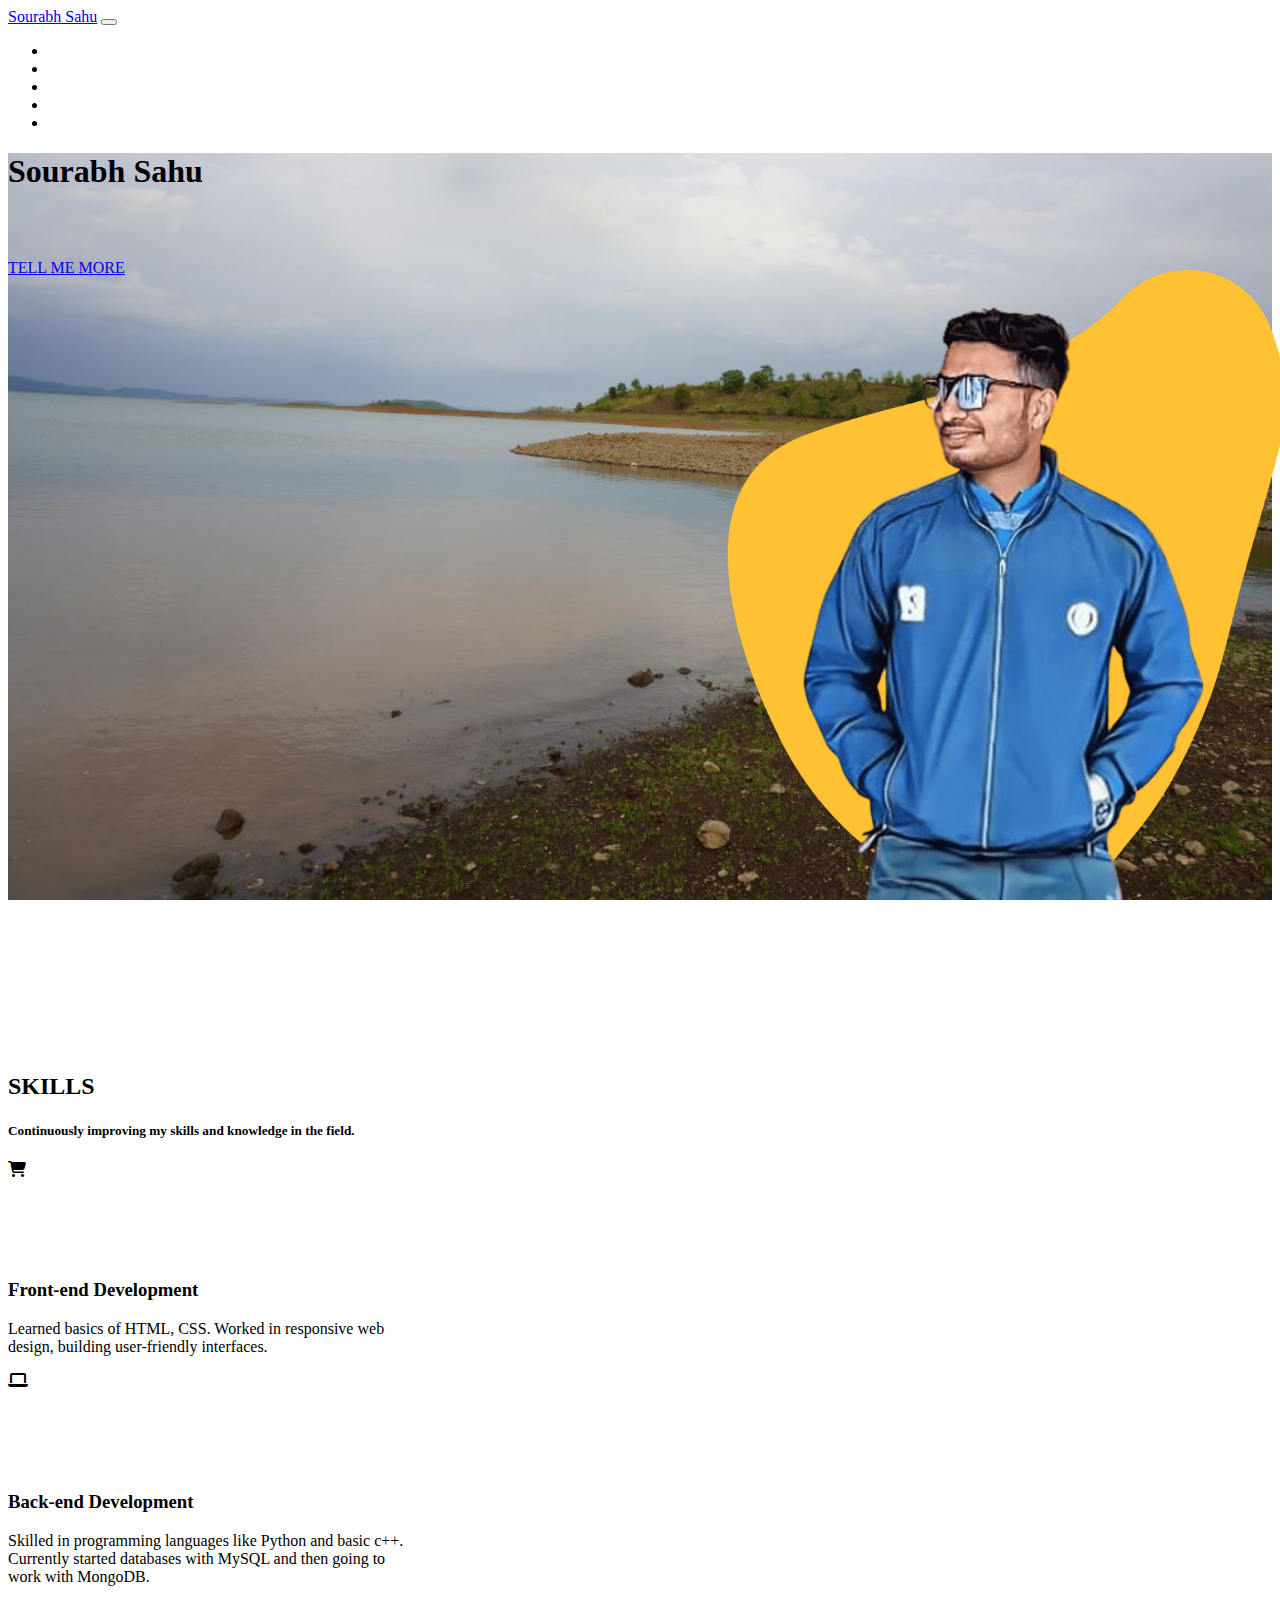
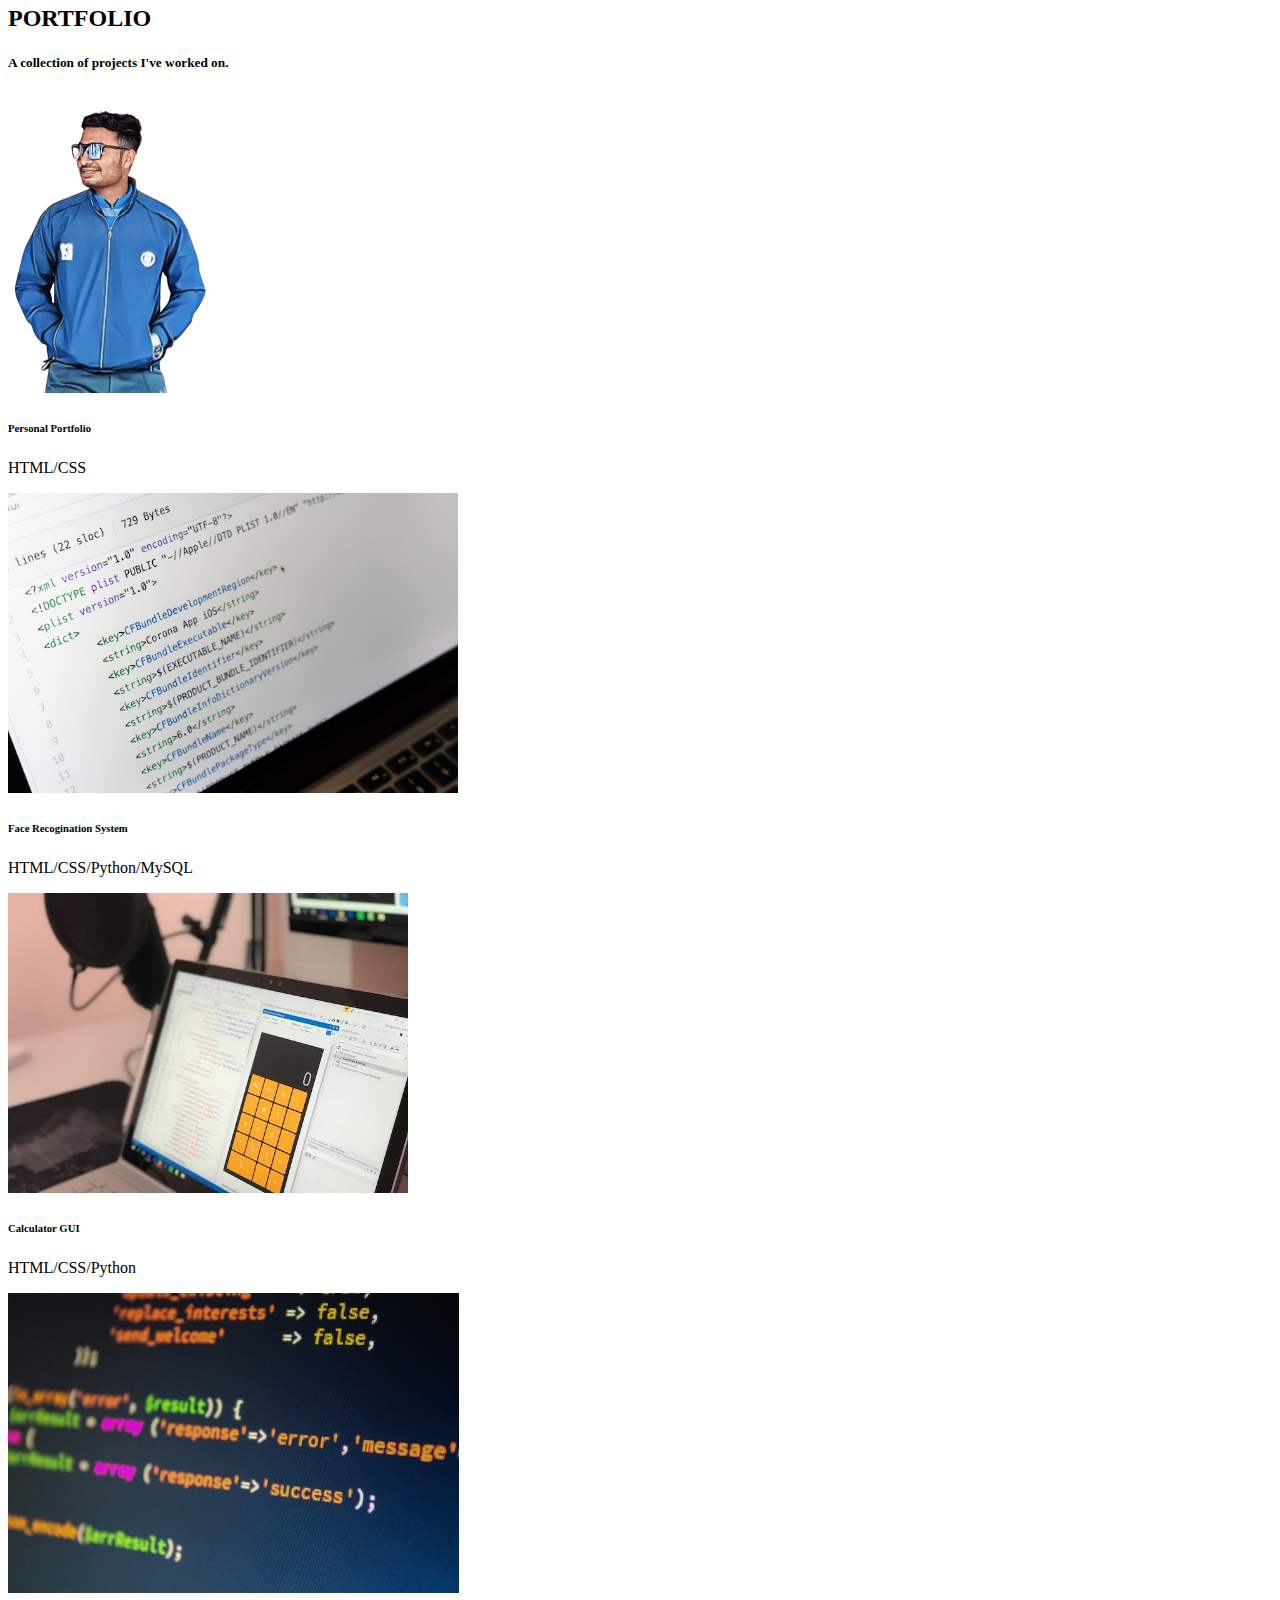
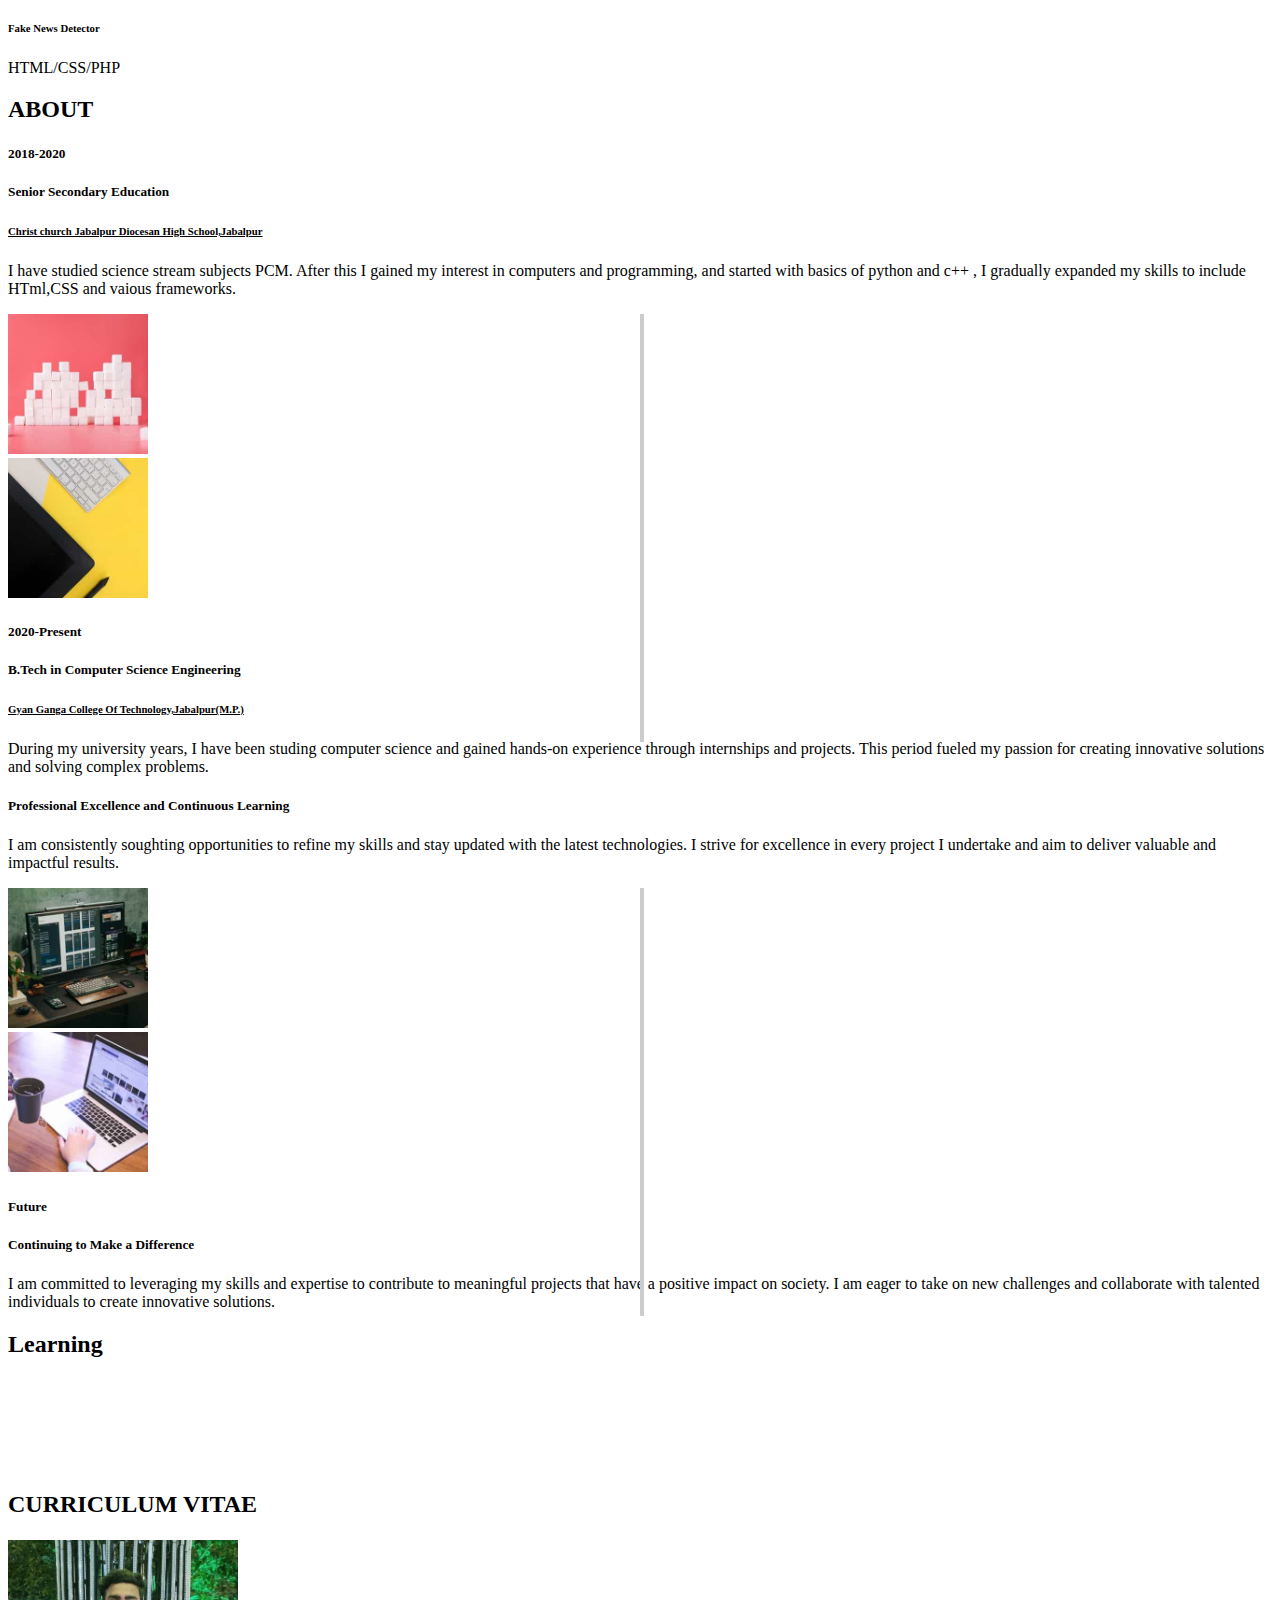
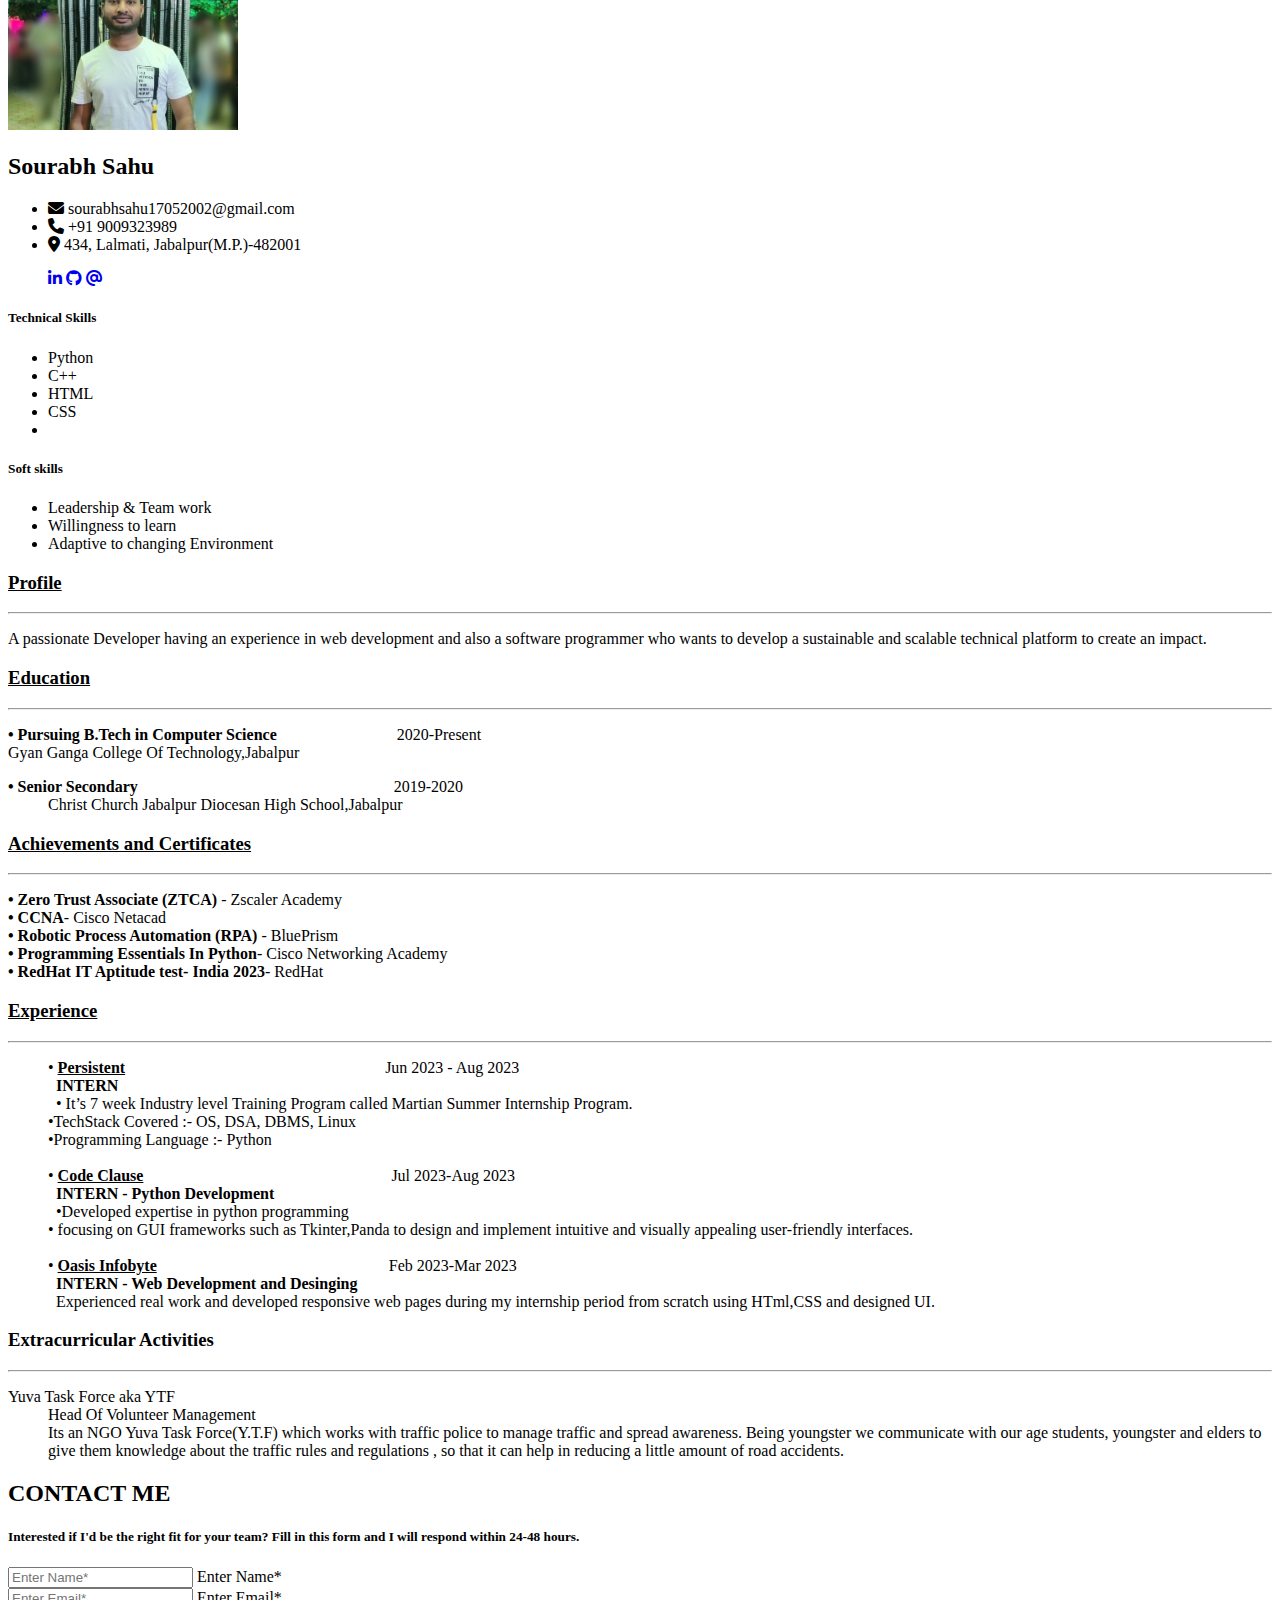
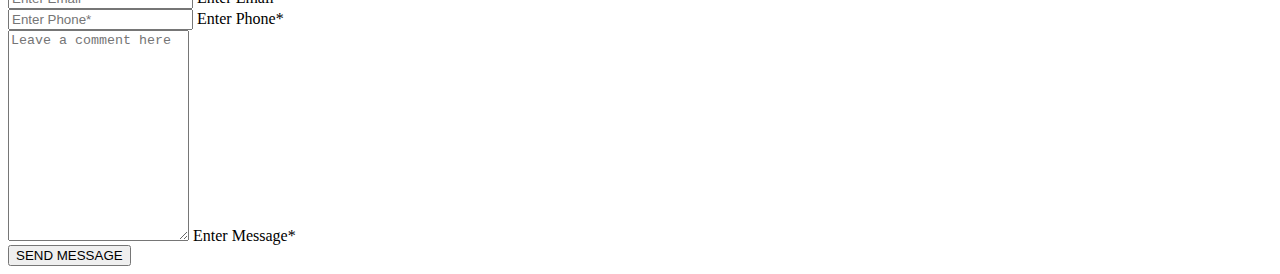
==== index.html @ a40537be "Add files via upload" ====
<!DOCTYPE html>
<html lang="en">
  <head>
    <meta charset="UTF-8" />
    <meta name="viewport" content="width=device-width, initial-scale=1.0" />
    <title>Sourabh's Portfolio</title>
    <!-- Linking CSS File -->
    <link rel="stylesheet" href="css/style.css" />
    <!-- Fontawesome link -->
    <link href="https://cdn.jsdelivr.net/npm/bootstrap@5.3.0-alpha1/dist/css/bootstrap.min.css" rel="stylesheet" integrity="sha384-GLhlTQ8iRABdZLl6O3oVMWSktQOp6b7In1Zl3/Jr59b6EGGoI1aFkw7cmDA6j6gD" crossorigin="anonymous">
    <!-- Bootstrap link -->
    <link rel="stylesheet" href="https://cdnjs.cloudflare.com/ajax/libs/font-awesome/6.3.0/css/all.min.css" />
  </head>
  <body>
    <!-- Header & Navbar -->
    <header class="bg-dark fixed-top">
      <nav class="container-xxl navbar navbar-expand-lg py-3 bg-dark navbar-dark">
        <div class="container-fluid">
          <a class="navbar-brand fw-bold fs-3" href="#">Sourabh Sahu</a>
          <button class="navbar-toggler" type="button" data-bs-toggle="collapse" data-bs-target="#navbarSupportedContent" aria-controls="navbarSupportedContent" aria-expanded="false" aria-label="Toggle navigation">
            <span class="navbar-toggler-icon"></span>
          </button>
          <div class="collapse navbar-collapse" id="navbarSupportedContent">
            <ul class="navbar-nav ms-auto mb-2 mb-lg-0">
              <li class="nav-item mx-2">
                <a class="nav-link" href="#skills">SKILLS</a>
              </li>
              <li class="nav-item mx-2">
                <a class="nav-link" href="#portfolio">PORTFOLIO</a>
              </li>
              <li class="nav-item mx-2">
                <a class="nav-link" href="#about">ABOUT</a>
              </li>
              <li class="nav-item mx-2">
                <a class="nav-link" href="#cv">CURRICULUM VITAE</a>
              </li>
              <li class="nav-item mx-2">
                <a class="nav-link" href="#contact">CONTACT ME</a>
              </li>
          </div>
        </div>
      </nav>
    </header>

    <!-- Hero or Showcase Section -->
    <section class="hero d-flex flex-column align-items-center justify-content-center">
      <div class="text-left">
        <h1 class="h1 text-DimGray fw-medium fst-italic">Sourabh Sahu</h1>
        <h2 class="display-3 text-Dimgray fw-bold"><br /> </h2>
        <a href="#skills" class="btn btn-lg fs-6 fw-medium mt-5 btn-primary p-3">TELL ME MORE</a>
      </div>
      
      <div class="images">
        <img src="images/shape.png" class="shape">
        <img src="images/mine.png" class="mine">
    </div>
    </section>
    
    <!-- Skills Section -->
    <section class="container py-5" id="skills">
      <div class="row mt-4 py-3">
        <div class="col-12 d-flex flex-column text-center justify-content-center">
          <h2>SKILLS</h2>
          <h5 class="text-secondary fw-normal py-2 fst-italic">Continuously improving my skills and knowledge in the field.</h5>
        </div>
      </div>
      <div class="row d-flex justify-content-between mx-0">
        <div class="card mt-5 d-flex flex-column align-items-center text-center bg-white p-4" style="width: 25rem">
          <i class="text-white bg-primary d-flex align-items-center justify-content-center fs-2 rounded-circle fa-solid fa-cart-shopping"></i>
          <h3 class="mt-4 h4">Front-end Development</h3>
          <p class="text-center">Learned basics of HTML, CSS. Worked in responsive web design, building user-friendly interfaces.</p>
        </div>
        <div class="card mt-5 d-flex flex-column align-items-center text-center bg-white p-4" style="width: 25rem">
          <i class="text-white bg-primary d-flex align-items-center justify-content-center fs-2 rounded-circle fa-solid fa-laptop"></i>
          <h3 class="mt-4 h4">Back-end Development</h3>
          <p class="text-center">Skilled in programming languages like Python and basic c++. Currently started databases with MySQL and then going to work with MongoDB.</p>
        </div>
        <!--<div class="card mt-5 d-flex flex-column align-items-center text-center bg-white p-4" style="width: 25rem">
          <i class="text-white bg-primary d-flex align-items-center justify-content-center fs-2 rounded-circle fa-solid fa-mobile-screen-button"></i>
          <h3 class="mt-4 h4">Mobile App Development</h3>
          <p class="text-center">Proficient in developing mobile apps for iOS and Android using frameworks like React Native. Experienced in building engaging and intuitive mobile user interfaces.</p>
        </div>-->
      </div>
    </section>

    <!-- Portfolio Section -->
    <section class="container py-5" id="portfolio">
      <div class="row mt-4 py-3">
        <div class="col-12 d-flex flex-column text-center justify-content-center">
          <h2>PORTFOLIO</h2>
          <h5 class="text-secondary fw-normal py-2 fst-italic">A collection of projects I've worked on.</h5>
        </div>
        <div class="row mt-5 mx-0 justify-content-center align-items-center">
          <div class="col-lg-3 col-md-4 col-12 card-wrapper">
            <div class="card mt-4">
              <img src="images/mine.png" class="img-fluid" alt="portfolio-img">
              <div class="card-body text-center">
                <h6 class="card-title">Personal Portfolio</h6>
                <p class="card-text text-secondary">HTML/CSS</p>
              </div>
            </div>
          </div>
          <div class="col-lg-3 col-md-4 card-wrapper">
            <div class="card mt-4">
              <img src="images/landing-page.jpg" class="img-fluid" alt="portfolio-img">
              <div class="card-body text-center">
                <h6 class="card-title">Face Recogination System</h6>
                <p class="card-text text-secondary">HTML/CSS/Python/MySQL</p>
              </div>
            </div>
          </div>
          <div class="col-lg-3 col-md-4 card-wrapper">
            <div class="card mt-4">
              <img src="images/calculator-app.jpg" class="img-fluid" alt="portfolio-img">
              <div class="card-body text-center">
                <h6 class="card-title">Calculator GUI</h6>
                <p class="card-text text-secondary">HTML/CSS/Python</p>
              </div>
            </div>
          </div>
          <div class="col-lg-3 col-md-4 card-wrapper">
            <div class="card mt-4">
              <img src="images/blog.jpg" class="img-fluid" alt="portfolio-img">
              <div class="card-body text-center">
                <h6 class="card-title">Fake News Detector</h6>
                <p class="card-text text-secondary">HTML/CSS/PHP</p>
              </div>
            </div>
          </div>
        </div>
      </div>      
    </section>

    <!-- About Section -->
    <section class="container py-5" id="about">
      <div class="row mt-4 py-3">
        <div class="col-12 d-flex flex-column text-center">
          <h2>ABOUT</h2>
          <h5 class="text-secondary fw-normal py-2 fst-italic"></h5>
        </div>
      </div>
      <div class="row flex-row-reverse flex-md-row mt-5 pt-5">
        <div class="col-9 col-md-5 text-md-end">
          <h5>2018-2020</h5>
          <h5>Senior Secondary Education</h5>
          <h6><b><u>Christ church Jabalpur Diocesan High School,Jabalpur</b></u></h5>
          <p>I have studied science stream subjects PCM. After this I gained my interest in computers and programming, and started with basics of python and c++ , I gradually expanded my skills to include HTml,CSS and vaious frameworks.</p>
        </div>
        <div class="col-3 col-md-2 img text-center">
          <img class="rounded-circle border border-5 border-dark-subtle img-fluid" src="images/about-img-1.jpg" alt="img">
        </div>
      </div>
      <div class="row justify-content-md-end mt-5 pt-5">
        <div class="col-3 col-md-2 img text-center">
          <img class="rounded-circle border border-5 border-dark-subtle img-fluid" src="images/about-img-2.jpg" alt="img">
        </div>
        <div class="col-9 col-md-5">
          <h5>2020-Present</h5>
          <h5>B.Tech in Computer Science Engineering</h5>
          <h6><u><b>Gyan Ganga College Of Technology,Jabalpur(M.P.)</u></b></h6>
          <p>During my university years, I have been studing computer science and gained hands-on experience through internships and projects. This period fueled my passion for creating innovative solutions and solving complex problems.</p>
        </div>
      </div>
      <div class="row flex-row-reverse flex-md-row mt-5 pt-5">
        <div class="col-9 col-md-5 text-md-end">
          <h5>Professional Excellence and Continuous Learning</h5>
          <p>I am consistently soughting opportunities to refine my skills and stay updated with the latest technologies. I strive for excellence in every project I undertake and aim to deliver valuable and impactful results.</p>
        </div>
        <div class="col-3 col-md-2 img text-center">
          <img class="rounded-circle border border-5 border-dark-subtle img-fluid" src="images/about-img-3.jpg" alt="img">
        </div>
      </div>
      <div class="row justify-content-md-end mt-5 pt-5">
        <div class="col-3 col-md-2 img text-center">
          <img class="rounded-circle border border-5 border-dark-subtle img-fluid" src="images/about-img-4.jpg" alt="img">
        </div>
        <div class="col-9 col-md-5">
          <h5>Future</h5>
          <h5>Continuing to Make a Difference</h5>
          <p>I am committed to leveraging my skills and expertise to contribute to meaningful projects that have a positive impact on society. I am eager to take on new challenges and collaborate with talented individuals to create innovative solutions.</p>
        </div>
      </div>
      <div class="row justify-content-md-center mt-5 pt-5">
        <div class="col-3 col-md-2 d-flex justify-content-center hire-text">
          <h2 class="h4 d-flex justify-content-center align-items-center bg-primary text-white rounded-circle border border-5 border-dark-subtle">Learning</h2>
        </div>
      </div>      
    </section>

    <!-- Curriculum Vitae Section -->
    <section class="container py-5" id="cv">
      <div class="row mt-4 py-3">
        <div class="col-12 d-flex flex-column text-center">
          <h2>CURRICULUM VITAE</h2>
          <h5 class="text-secondary fw-normal py-2 fst-italic"></h5>
        </div>
      </div>
      <div class="row">
        <div class="col-lg-4 mt-5 order-lg-0 order-1 text-center">
          <img class="img-fluid rounded-circle border border-5 border-dark-subtle" src="images/wa.jpeg" alt="profile-img">
          <h2 class="mt-3">Sourabh Sahu</h2>
          <ul class="list-unstyled contact-info">
            <li><i class="fas fa-envelope me-2"></i> sourabhsahu17052002@gmail.com</li>
            <li><i class="fas fa-phone me-2"></i> +91 9009323989</li>
            <li><i class="fas fa-map-marker-alt me-2"></i> 434, Lalmati, Jabalpur(M.P.)-482001</li>
          </ul>
          <ul class="social-icons my-5 d-flex justify-content-center">
            <a href="https://www.linkedin.com/in/sourabh-sahu-481422209/" class="bg-primary mx-2 text-white d-flex align-items-center justify-content-center text-decoration-none rounded-circle"><i class="fa-brands fa-linkedin-in"></i></a>
            <a href="https://github.com/Sourabh-CSE" class="bg-primary mx-2 text-white d-flex align-items-center justify-content-center text-decoration-none rounded-circle"><i class="fa-brands fa-github"></i></a>
            <a href="#" class="bg-primary mx-2 text-white d-flex align-items-center justify-content-center text-decoration-none rounded-circle"><i class="fa-brands fa-at"></i></a>
          </ul>
          <h5>Technical Skills</h5>
          <ul class="list-unstyled">
            <li>Python</li>
            <li>C++</li>
            <li>HTML</li>
            <li>CSS</li>
            <li></li>
            <!-- Add or remove skills as needed -->
          </ul>
          <h5>Soft skills</h5>
          <ul class="list-unstyled">
            <li>Leadership & Team work</li>
            <li>Willingness to learn</li>
            <li>Adaptive to changing Environment</li>
            <!-- Add or remove interests as needed -->
          </ul>
        </div>
        <div class="col-lg-7 order-lg-1 order-0 mt-5 text-start">
          <h3><u>Profile</u></h3>
          <hr>
          <p>A passionate Developer having an experience in web development and also a software programmer who wants to develop a sustainable and scalable technical platform to create an impact.</p>
          <!--<h3>Highlights of Qualifications</h3>
          <hr>
          <ul>
            <li>Qualification 1</li>
            <li>Qualification 2</li>
            <li>Qualification 3</li>
            <!-- Add or remove qualifications as needed -->
          </ul>
          <h3><u>Education</u></h3>
          <hr>
          <dl>
            <b>&#x2022; Pursuing B.Tech in Computer Science</b>   &nbsp;&nbsp;&nbsp;&nbsp;&nbsp;&nbsp;&nbsp;&nbsp;&nbsp;&nbsp;&nbsp;&nbsp;&nbsp;&nbsp;&nbsp;&nbsp;&nbsp;&nbsp;&nbsp;&nbsp;&nbsp;&nbsp;&nbsp;&nbsp;&nbsp;&nbsp;&nbsp;&nbsp; 2020-Present<br>
                        Gyan Ganga College Of Technology,Jabalpur
          </dl>
          <dl>
            <b>&#x2022; Senior Secondary</b>   &nbsp;&nbsp;&nbsp;&nbsp;&nbsp;&nbsp;&nbsp;&nbsp;&nbsp;&nbsp;&nbsp;&nbsp;&nbsp;&nbsp;&nbsp;&nbsp;&nbsp;&nbsp;&nbsp;&nbsp;&nbsp;&nbsp;&nbsp;&nbsp;&nbsp;&nbsp;&nbsp;&nbsp;&nbsp;&nbsp;&nbsp;&nbsp;&nbsp;&nbsp;&nbsp;&nbsp;&nbsp;&nbsp;&nbsp;&nbsp;&nbsp;&nbsp;&nbsp;&nbsp;&nbsp;&nbsp;&nbsp;&nbsp;&nbsp;&nbsp;&nbsp;&nbsp;&nbsp;&nbsp;&nbsp;&nbsp;&nbsp;&nbsp;&nbsp;&nbsp;&nbsp;&nbsp; 2019-2020<br>
            <dd>Christ Church Jabalpur Diocesan High School,Jabalpur</dd>
      
          </dl>
          <h3><u>Achievements and Certificates</u></h3>
          <hr>
          <dl>
            <pr><b>&#x2022; Zero Trust Associate (ZTCA) </b>- Zscaler Academy<br>
                <b>&#x2022; CCNA</b>- Cisco Netacad<br>
                <b>&#x2022; Robotic Process Automation (RPA) </b>- BluePrism<br>
                <b>&#x2022; Programming Essentials In Python</b>- Cisco Networking Academy<br>
                <b>&#x2022; RedHat IT Aptitude test- India 2023</b>- RedHat</pr>
          </dl>
          <h3><u>Experience</u></h3>
          <hr>
          <dl>
            <dd>
            <pr>&#x2022; <b><u>Persistent</u></b>   &nbsp;&nbsp;&nbsp;&nbsp;&nbsp;&nbsp;&nbsp;&nbsp;&nbsp;&nbsp;&nbsp;&nbsp;&nbsp;&nbsp;&nbsp;&nbsp;&nbsp;&nbsp;&nbsp;&nbsp;&nbsp;&nbsp;&nbsp;&nbsp;&nbsp;&nbsp;&nbsp;&nbsp;&nbsp;&nbsp;&nbsp;&nbsp;&nbsp;&nbsp;&nbsp;&nbsp;&nbsp;&nbsp;&nbsp;&nbsp;&nbsp;&nbsp;&nbsp;&nbsp;&nbsp;&nbsp;&nbsp;&nbsp;&nbsp;&nbsp;&nbsp;&nbsp;&nbsp;&nbsp;&nbsp;&nbsp;&nbsp;&nbsp;&nbsp;&nbsp;&nbsp;&nbsp;&nbsp; Jun 2023 - Aug 2023<br>
            <b>&nbsp;&nbsp;INTERN</b><br>
            &nbsp;&nbsp;&#x2022; It’s 7 week Industry level Training Program called Martian Summer Internship Program. <br>
                        &#x2022;TechStack Covered :- OS, DSA, DBMS, Linux <br>
                        &#x2022;Programming Language :- Python
            </pr>
            </dd>
            <dd>
            <br><pr>&#x2022;   <b><u>Code Clause</u></b>   &nbsp;&nbsp;&nbsp;&nbsp;&nbsp;&nbsp;&nbsp;&nbsp;&nbsp;&nbsp;&nbsp;&nbsp;&nbsp;&nbsp;&nbsp;&nbsp;&nbsp;&nbsp;&nbsp;&nbsp;&nbsp;&nbsp;&nbsp;&nbsp;&nbsp;&nbsp;&nbsp;&nbsp;&nbsp;&nbsp;&nbsp;&nbsp;&nbsp;&nbsp;&nbsp;&nbsp;&nbsp;&nbsp;&nbsp;&nbsp;&nbsp;&nbsp;&nbsp;&nbsp;&nbsp;&nbsp;&nbsp;&nbsp;&nbsp;&nbsp;&nbsp;&nbsp;&nbsp;&nbsp;&nbsp;&nbsp;&nbsp;&nbsp;&nbsp;&nbsp; Jul 2023-Aug 2023<br>
              <b>&nbsp;&nbsp;INTERN - Python Development</b><br>
              &nbsp;&nbsp;&#x2022;Developed expertise in python programming <br>
              &#x2022; focusing on GUI frameworks such as Tkinter,Panda to design and implement intuitive and visually appealing user-friendly interfaces.
            </pr>
            </dd>
            <dd>
            <br><pr>&#x2022;   <b><u>Oasis Infobyte</u></b>   &nbsp;&nbsp;&nbsp;&nbsp;&nbsp;&nbsp;&nbsp;&nbsp;&nbsp;&nbsp;&nbsp;&nbsp;&nbsp;&nbsp;&nbsp;&nbsp;&nbsp;&nbsp;&nbsp;&nbsp;&nbsp;&nbsp;&nbsp;&nbsp;&nbsp;&nbsp;&nbsp;&nbsp;&nbsp;&nbsp;&nbsp;&nbsp;&nbsp;&nbsp;&nbsp;&nbsp;&nbsp;&nbsp;&nbsp;&nbsp;&nbsp;&nbsp;&nbsp;&nbsp;&nbsp;&nbsp;&nbsp;&nbsp;&nbsp;&nbsp;&nbsp;&nbsp;&nbsp;&nbsp;&nbsp;&nbsp;&nbsp;Feb 2023-Mar 2023<br>
              <b>&nbsp;&nbsp;INTERN - Web Development and Desinging</b><br>
              &nbsp;&nbsp;Experienced real work and developed responsive web pages during my internship period from scratch using HTml,CSS and designed UI.
            </pr>
            </dd>
            <!-- Add or remove work experience entries as needed -->
          </dl>
          <h3>Extracurricular Activities</h3>
          <hr>
          <dl>
            <dt>Yuva Task Force aka YTF</dt>
            <dd>Head Of Volunteer Management</dd>
            <dd>Its an NGO Yuva Task Force(Y.T.F) which works with traffic police to manage traffic and spread awareness. Being youngster we communicate with our age students, youngster and elders to give them knowledge about the traffic rules and regulations , so that it can help in reducing a little amount of road accidents.</dd>
          </dl>
        </div>
      </div>      
    </section>

     <!-- Contact Section -->
     <section class="py-5" id="contact">
      <div class="container-xxl py-5">
        <div class="col-12 d-flex flex-column text-center justify-content-center">
          <h2 class="text-white">CONTACT ME</h2>
          <h5 class="text-white fw-normal py-2 fst-italic">Interested if I'd be the right fit for your team? Fill in this form and I will respond within 24-48 hours.</h5>
        </div>
        <div class="row pt-4 mt-5">
          <div class="col-12">
            <form action="#" method="POST">
              <div class="row d-flex justify-content-center">
                <div class="col-lg-6">
                  <div class="form-floating mb-3">
                    <input type="text" class="form-control" id="floatingInput" placeholder="Enter Name*" required>
                    <label for="floatingInput">Enter Name*</label>
                  </div>
                  <div class="form-floating mb-3">
                    <input type="email" class="form-control" id="floatingEmail" placeholder="Enter Email*" required>
                    <label for="floatingEmail">Enter Email*</label>
                  </div>
                  <div class="form-floating mb-3">
                    <input type="number" class="form-control" id="floatingPassword" placeholder="Enter Phone*" required>
                    <label for="floatingPassword">Enter Phone*</label>
                  </div>
                </div>
                <div class="form-floating col-lg-6">
                  <textarea class="form-control" placeholder="Leave a comment here" id="floatingMessage" style="height: 205px" required></textarea>
                  <label for="floatingMessage" class="px-4">Enter Message*</label>
                </div>
                <div class="col-12 mt-5 d-flex justify-content-center">
                  <button class="btn btn-lg btn-outline-light">SEND MESSAGE</button>
                </div>
              </div>
  
            </form>
          </div>
        </div>
       </div>
     </section>

     <!-- Footer 
     <footer>
      <div class="container-xxl flex-wrap pt-3 d-flex align-items-center justify-content-between">
        <p>Copyright © 2023 James Anderson</p>
        <ul class="social-icons d-flex">
          <a href="#" class="bg-primary mx-2 text-white d-flex align-items-center justify-content-center text-decoration-none rounded-circle"><small><i class="fa-brands fa-twitter"></i></small></a>
          <a href="#" class="bg-primary mx-2 text-white d-flex align-items-center justify-content-center text-decoration-none rounded-circle"><small><i class="fa-brands fa-facebook-f"></i></small></a>
          <a href="#" class="bg-primary mx-2 text-white d-flex align-items-center justify-content-center text-decoration-none rounded-circle"><small><i class="fa-brands fa-linkedin-in"></i></small></a>
        </ul>
      </div>
     </footer>-->
    
     <!-- Bootstrap script link -->
    <script src="https://cdn.jsdelivr.net/npm/bootstrap@5.3.0-alpha1/dist/js/bootstrap.bundle.min.js" integrity="sha384-w76AqPfDkMBDXo30jS1Sgez6pr3x5MlQ1ZAGC+nuZB+EYdgRZgiwxhTBTkF7CXvN" crossorigin="anonymous"></script>
  </body>
</html>
---- css/style.css ----
/* Color variables */
:root {
  --white-color: #fff;
  --bg-color: #fff;
  --gray-color: #ccc;
}

/* Changing background color */
body {
  background: var(--bg-color) !important;
}

/* Changing link color */
.nav-item .nav-link {
  color: var(--white-color);
}

/* Hero section background image */
.hero {
  height: 100vh;
  background-image: url("../images/photo.jpg");
  background-repeat: no-repeat;
  background-size: cover;
  background-attachment: fixed;
}

.images{
  width: 45%;
  height: 70%;
  position: absolute;
  bottom: 0;
  right: 100px;
}

.images img{
  height: 100%;
  position: absolute;
  left: 70%;
  bottom: 0;
  transform: translateX(-50%);
  transition: bottom 1s, left 1s;
}


.images:hover .shape{
  bottom: 40px;
}

.images:hover .mine{
  left: 65%;
}

#skills i {
  height: 100px;
  width: 100px;
}

#portfolio img {
  height: 300px;
  object-fit: cover;
}

#about .img,
#about img,
.hire-text h2 {
  position: relative;
}

/* Timeline background line */
#about .img::before {
  content: "";
  left: 50%;
  width: 4px;
  position: absolute;
  height: calc(100% + 140px);
  background: var(--gray-color);
}

#about img,
#about .hire-text h2 {
  width: 140px;
}

#about .hire-text h2 {
  height: 140px;
}

.social-icons a {
  width: 40px;
  height: 40px;
}

footer .social-icons a {
  width: 30px;
  height: 30px;
}

#cv img {
  width: 230px;
}

/* Contact section background image */
#contact {
  background-size: cover;
  background-attachment: fixed;
  background-position: center;
  background-image: url("../images/contact-bg.jpeg");
}

@media screen and (max-width: 990px) {
  #skills .card {
    width: calc(100% / 2 - 10px) !important;
  }
}

@media screen and (max-width: 668px) {
  #skills .card,
  #portfolio .card-wrapper {
    width: 100% !important;
  }
}
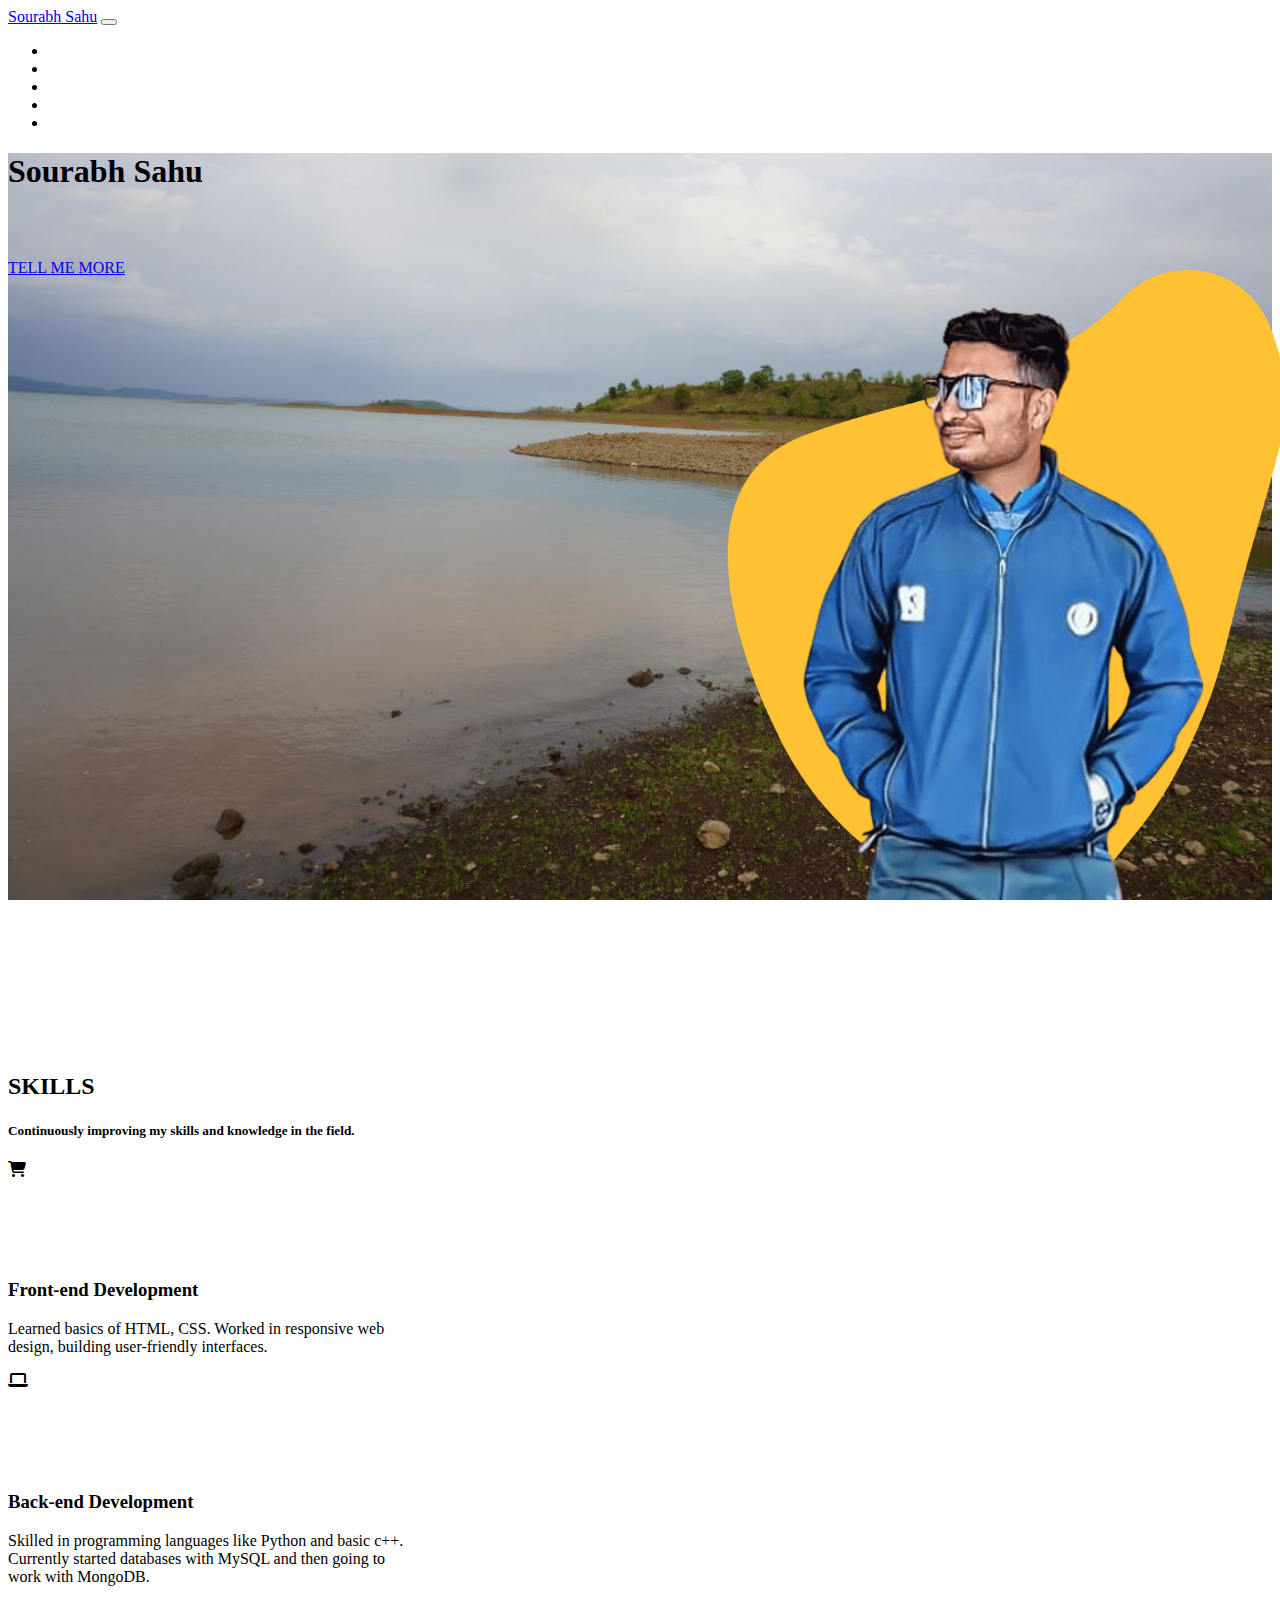
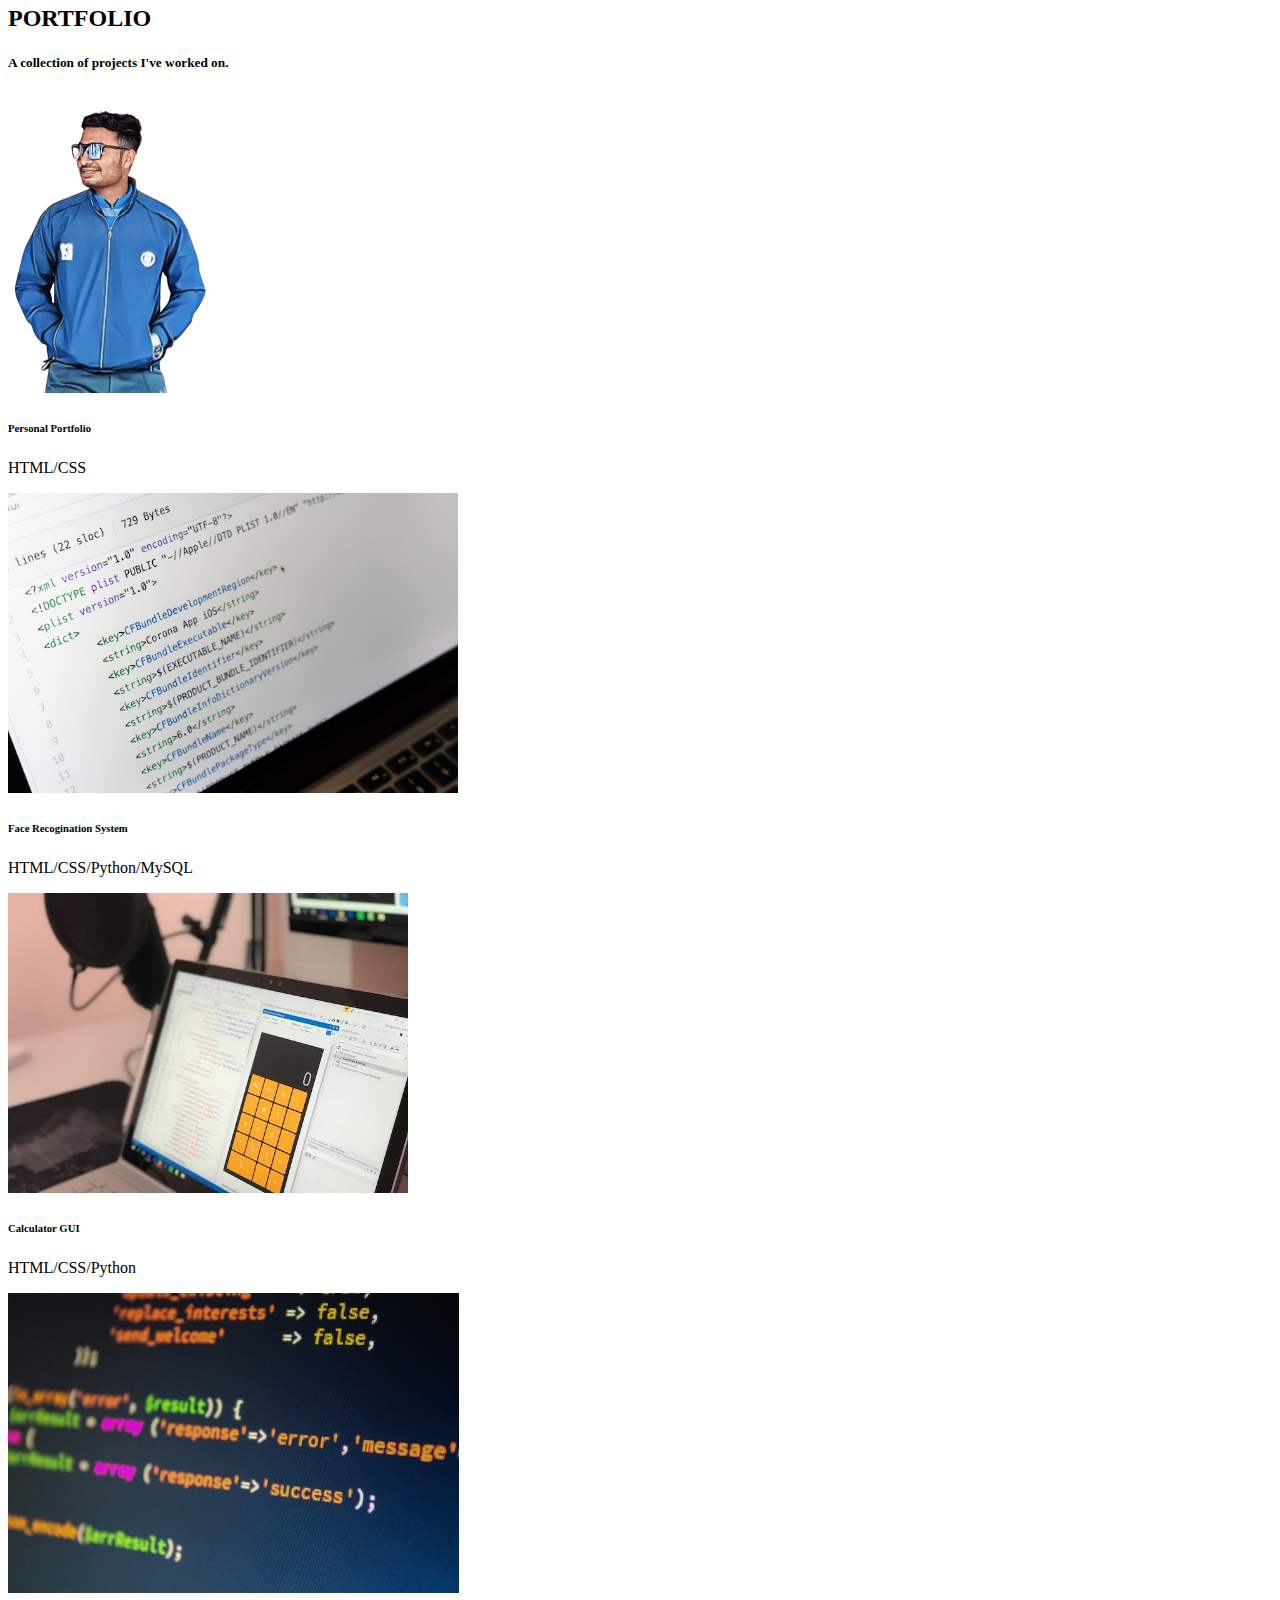
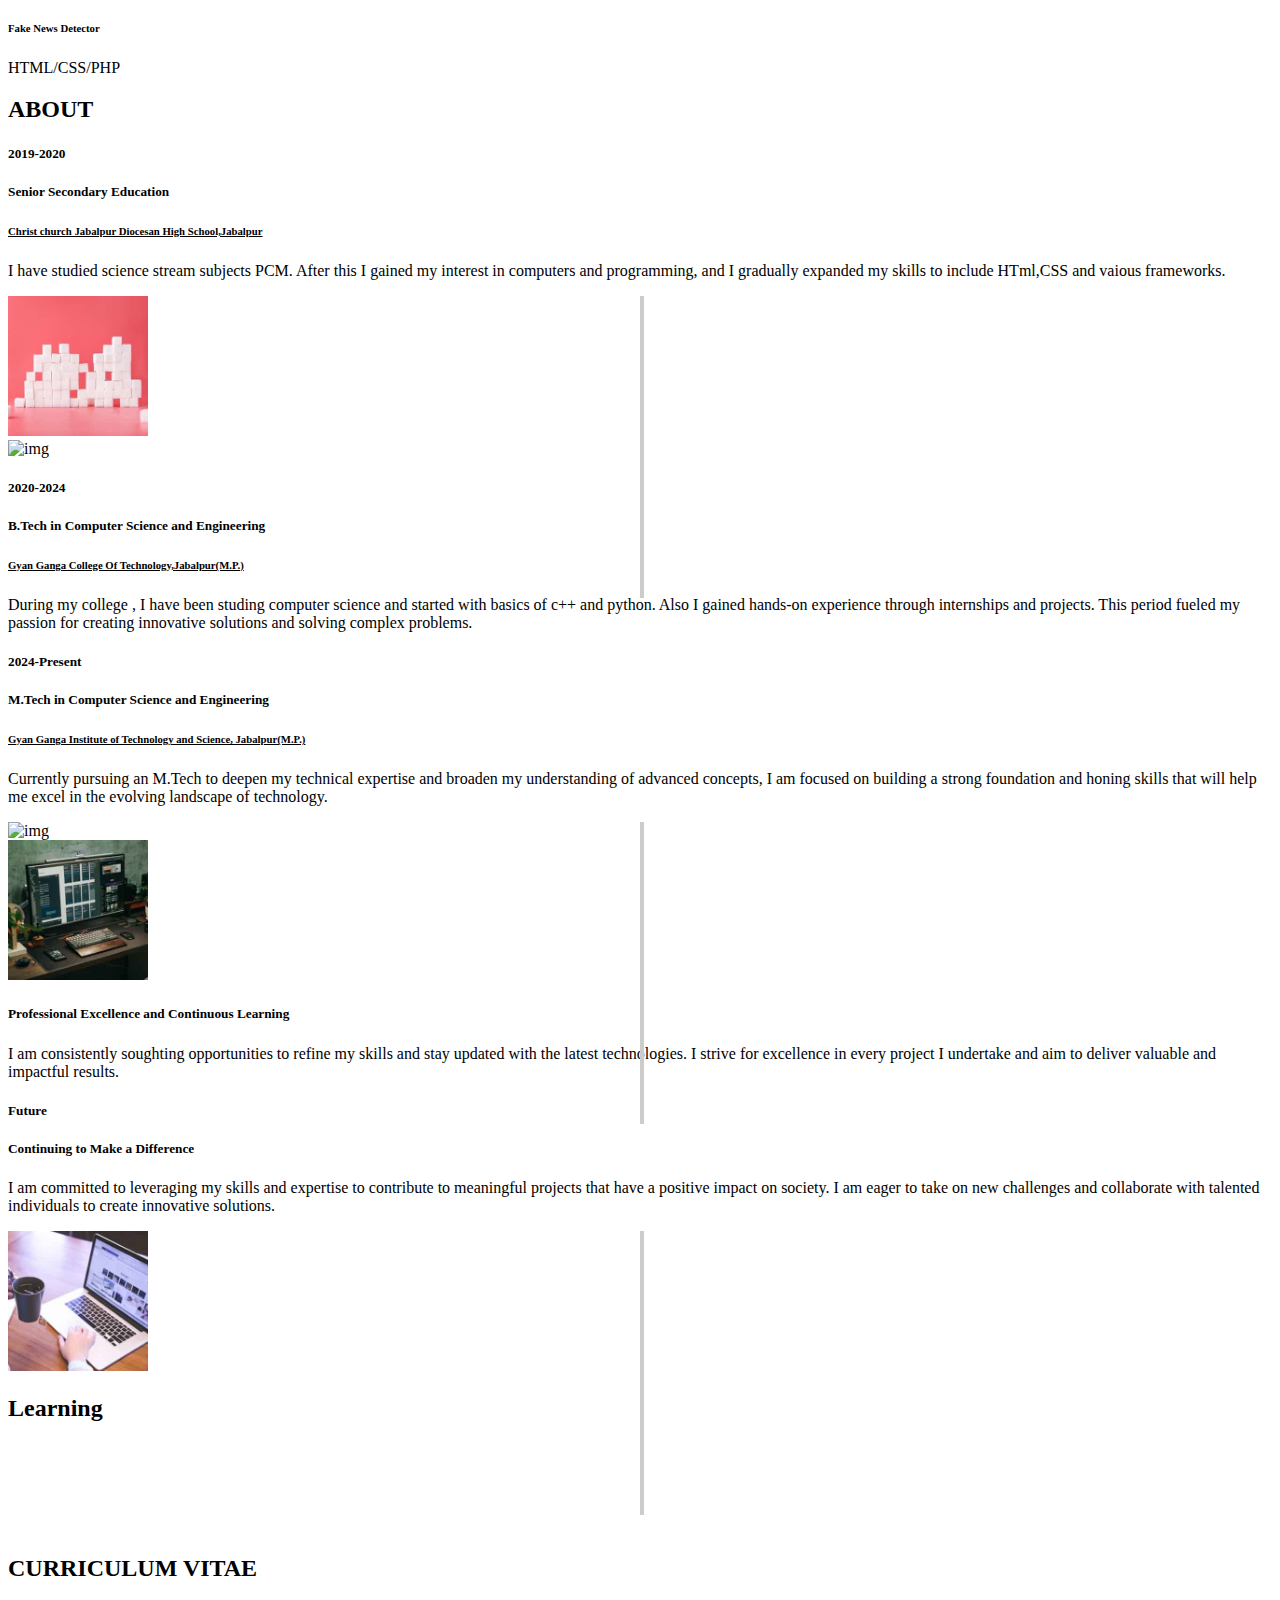
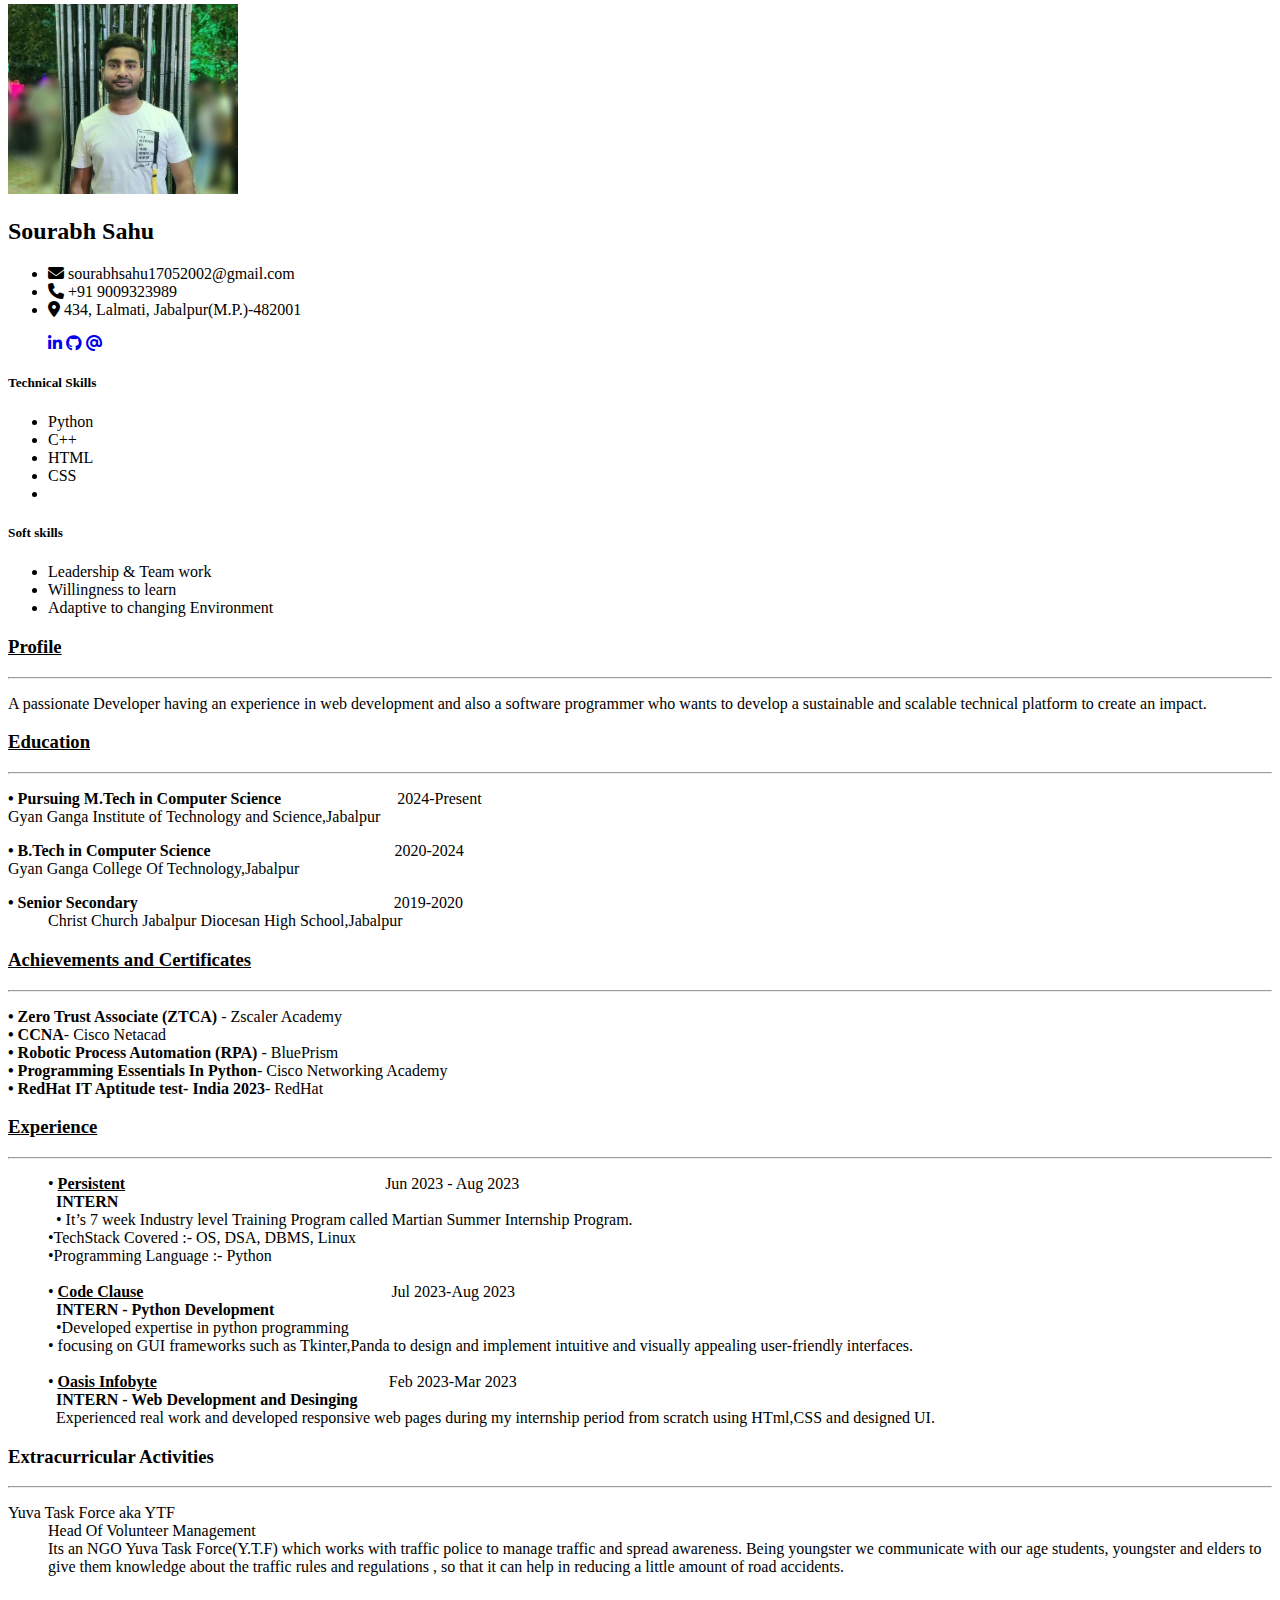
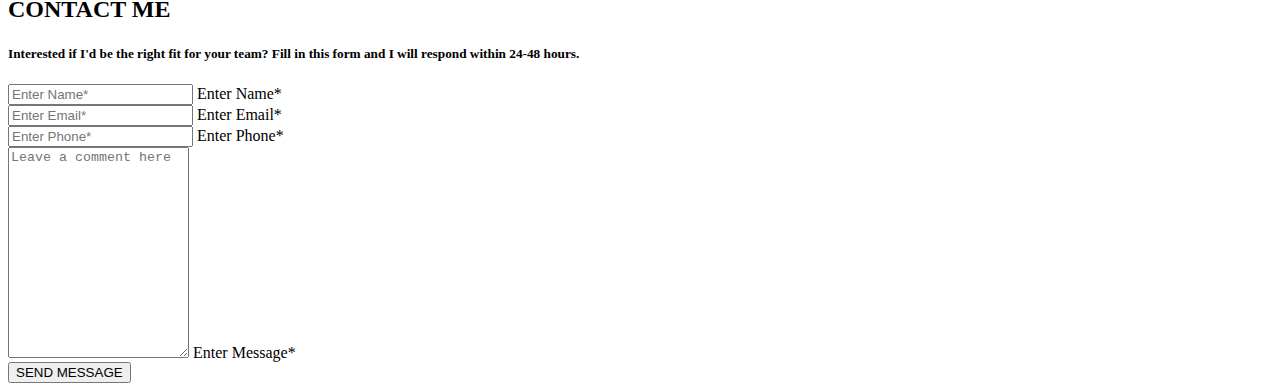
==== commit 5c5ddf4b: "index.html" ====
--- a/index.html
+++ b/index.html
@@ -141,10 +141,10 @@
       </div>
       <div class="row flex-row-reverse flex-md-row mt-5 pt-5">
         <div class="col-9 col-md-5 text-md-end">
-          <h5>2018-2020</h5>
+          <h5>2019-2020</h5>
           <h5>Senior Secondary Education</h5>
           <h6><b><u>Christ church Jabalpur Diocesan High School,Jabalpur</b></u></h5>
-          <p>I have studied science stream subjects PCM. After this I gained my interest in computers and programming, and started with basics of python and c++ , I gradually expanded my skills to include HTml,CSS and vaious frameworks.</p>
+          <p>I have studied science stream subjects PCM. After this I gained my interest in computers and programming, and I gradually expanded my skills to include HTml,CSS and vaious frameworks.</p>
         </div>
         <div class="col-3 col-md-2 img text-center">
           <img class="rounded-circle border border-5 border-dark-subtle img-fluid" src="images/about-img-1.jpg" alt="img">
@@ -152,24 +152,46 @@
       </div>
       <div class="row justify-content-md-end mt-5 pt-5">
         <div class="col-3 col-md-2 img text-center">
-          <img class="rounded-circle border border-5 border-dark-subtle img-fluid" src="images/about-img-2.jpg" alt="img">
+          <img class="rounded-circle border border-5 border-dark-subtle img-fluid" src="images/img-6.jpeg" alt="img">
         </div>
         <div class="col-9 col-md-5">
-          <h5>2020-Present</h5>
-          <h5>B.Tech in Computer Science Engineering</h5>
+          <h5>2020-2024</h5>
+          <h5>B.Tech in Computer Science and Engineering</h5>
           <h6><u><b>Gyan Ganga College Of Technology,Jabalpur(M.P.)</u></b></h6>
-          <p>During my university years, I have been studing computer science and gained hands-on experience through internships and projects. This period fueled my passion for creating innovative solutions and solving complex problems.</p>
+          <p>During my college , I have been studing computer science and started with basics of c++ and python. Also I gained hands-on experience through internships and projects. This period fueled my passion for creating innovative solutions and solving complex problems.</p>
         </div>
       </div>
       <div class="row flex-row-reverse flex-md-row mt-5 pt-5">
         <div class="col-9 col-md-5 text-md-end">
+          <h5>2024-Present</h5>
+          <h5>M.Tech in Computer Science and Engineering </h5>
+          <h6><b><u>Gyan Ganga Institute of Technology and Science, Jabalpur(M.P.)</b></u></h5>
+          <p>Currently pursuing an M.Tech to deepen my technical expertise and broaden my understanding of advanced concepts, I am focused on building a strong foundation and honing skills that will help me excel in the evolving landscape of technology.</p>
+        </div>
+        <div class="col-3 col-md-2 img text-center">
+          <img class="rounded-circle border border-5 border-dark-subtle img-fluid" src="images/img-5.png" alt="img">
+        </div>
+      </div>
+      <div class="row justify-content-md-end mt-5 pt-5">
+        <div class="col-3 col-md-2 img text-center">
+          <img class="rounded-circle border border-5 border-dark-subtle img-fluid" src="images/about-img-3.jpg" alt="img">
+        </div>
+        <div class="col-9 col-md-5">
           <h5>Professional Excellence and Continuous Learning</h5>
           <p>I am consistently soughting opportunities to refine my skills and stay updated with the latest technologies. I strive for excellence in every project I undertake and aim to deliver valuable and impactful results.</p>
         </div>
-        <div class="col-3 col-md-2 img text-center">
-          <img class="rounded-circle border border-5 border-dark-subtle img-fluid" src="images/about-img-3.jpg" alt="img">
-        </div>
-      </div>
+      </div>
+      <div class="row flex-row-reverse flex-md-row mt-5 pt-5">
+        <div class="col-9 col-md-5 text-md-end">
+          <h5>Future</h5>
+          <h5>Continuing to Make a Difference</h5>
+          <p>I am committed to leveraging my skills and expertise to contribute to meaningful projects that have a positive impact on society. I am eager to take on new challenges and collaborate with talented individuals to create innovative solutions.</p>
+        </div>
+        <div class="col-3 col-md-2 img text-center">
+          <img class="rounded-circle border border-5 border-dark-subtle img-fluid" src="images/about-img-4.jpg" alt="img">
+        </div>
+      </div>
+      <!--
       <div class="row justify-content-md-end mt-5 pt-5">
         <div class="col-3 col-md-2 img text-center">
           <img class="rounded-circle border border-5 border-dark-subtle img-fluid" src="images/about-img-4.jpg" alt="img">
@@ -179,7 +201,8 @@
           <h5>Continuing to Make a Difference</h5>
           <p>I am committed to leveraging my skills and expertise to contribute to meaningful projects that have a positive impact on society. I am eager to take on new challenges and collaborate with talented individuals to create innovative solutions.</p>
         </div>
-      </div>
+      </div>  
+      -->
       <div class="row justify-content-md-center mt-5 pt-5">
         <div class="col-3 col-md-2 d-flex justify-content-center hire-text">
           <h2 class="h4 d-flex justify-content-center align-items-center bg-primary text-white rounded-circle border border-5 border-dark-subtle">Learning</h2>
@@ -241,7 +264,11 @@
           <h3><u>Education</u></h3>
           <hr>
           <dl>
-            <b>&#x2022; Pursuing B.Tech in Computer Science</b>   &nbsp;&nbsp;&nbsp;&nbsp;&nbsp;&nbsp;&nbsp;&nbsp;&nbsp;&nbsp;&nbsp;&nbsp;&nbsp;&nbsp;&nbsp;&nbsp;&nbsp;&nbsp;&nbsp;&nbsp;&nbsp;&nbsp;&nbsp;&nbsp;&nbsp;&nbsp;&nbsp;&nbsp; 2020-Present<br>
+            <b>&#x2022; Pursuing M.Tech in Computer Science</b>   &nbsp;&nbsp;&nbsp;&nbsp;&nbsp;&nbsp;&nbsp;&nbsp;&nbsp;&nbsp;&nbsp;&nbsp;&nbsp;&nbsp;&nbsp;&nbsp;&nbsp;&nbsp;&nbsp;&nbsp;&nbsp;&nbsp;&nbsp;&nbsp;&nbsp;&nbsp;&nbsp; 2024-Present<br>
+                        Gyan Ganga Institute of Technology and Science,Jabalpur
+          </dl>
+          <dl>
+            <b>&#x2022; B.Tech in Computer Science</b>   &nbsp;&nbsp;&nbsp;&nbsp;&nbsp;&nbsp;&nbsp;&nbsp;&nbsp;&nbsp;&nbsp;&nbsp;&nbsp;&nbsp;&nbsp;&nbsp;&nbsp;&nbsp;&nbsp;&nbsp;&nbsp;&nbsp;&nbsp;&nbsp;&nbsp;&nbsp;&nbsp;&nbsp;&nbsp;&nbsp;&nbsp;&nbsp;&nbsp;&nbsp;&nbsp;&nbsp;&nbsp;&nbsp;&nbsp;&nbsp;&nbsp;&nbsp;&nbsp;&nbsp; 2020-2024<br>
                         Gyan Ganga College Of Technology,Jabalpur
           </dl>
           <dl>
